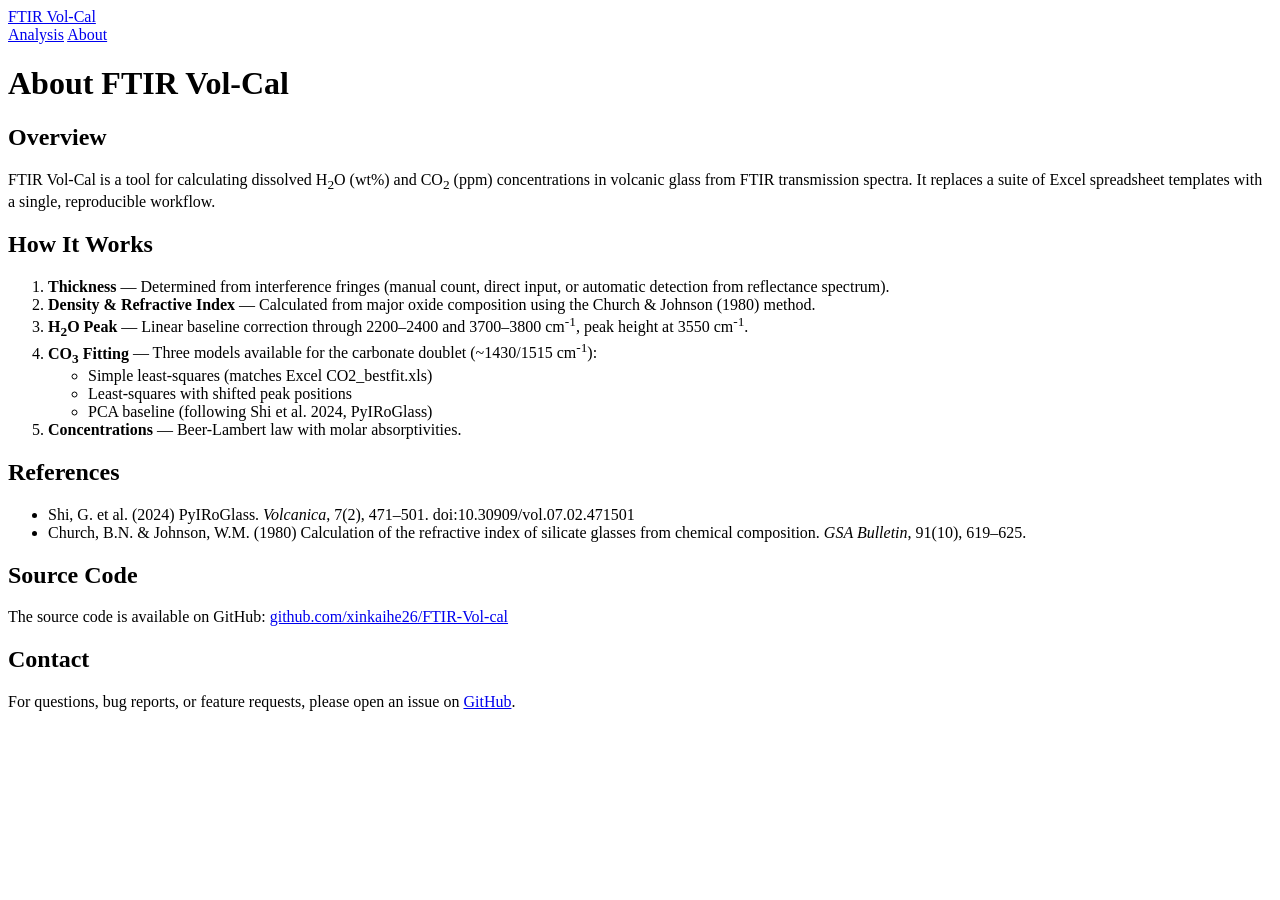
==== web/templates/about.html @ fd3ed7bc "Add interactive CO3/H2O charts, fix CO3 diagnostic background line - Interactive Plotly CO3 chart wi" ====
<!DOCTYPE html>
<html lang="en">
<head>
    <meta charset="UTF-8">
    <meta name="viewport" content="width=device-width, initial-scale=1.0">
    <title>About — FTIR Vol-Cal</title>
    <link rel="stylesheet" href="{{ url_for('static', filename='css/style.css') }}">
</head>
<body>
<nav class="top-nav">
    <div class="nav-inner">
        <a href="/" class="nav-brand">FTIR Vol-Cal</a>
        <div class="nav-links">
            <a href="/" class="nav-link">Analysis</a>
            <a href="/about" class="nav-link active">About</a>
        </div>
    </div>
</nav>

<div class="container">

    <div class="about-page">

        <h1>About FTIR Vol-Cal</h1>

        <section class="about-section">
            <h2>Overview</h2>
            <p>
                FTIR Vol-Cal is a tool for calculating dissolved H<sub>2</sub>O (wt%) and
                CO<sub>2</sub> (ppm) concentrations in volcanic glass from FTIR transmission
                spectra. It replaces a suite of Excel spreadsheet templates with a single,
                reproducible workflow.
            </p>
        </section>

        <section class="about-section">
            <h2>How It Works</h2>
            <ol>
                <li><strong>Thickness</strong> — Determined from interference fringes (manual count,
                    direct input, or automatic detection from reflectance spectrum).</li>
                <li><strong>Density &amp; Refractive Index</strong> — Calculated from major oxide
                    composition using the Church &amp; Johnson (1980) method.</li>
                <li><strong>H<sub>2</sub>O Peak</strong> — Linear baseline correction through
                    2200&ndash;2400 and 3700&ndash;3800 cm<sup>-1</sup>, peak height at 3550 cm<sup>-1</sup>.</li>
                <li><strong>CO<sub>3</sub> Fitting</strong> — Three models available for the
                    carbonate doublet (~1430/1515 cm<sup>-1</sup>):
                    <ul>
                        <li>Simple least-squares (matches Excel CO2_bestfit.xls)</li>
                        <li>Least-squares with shifted peak positions</li>
                        <li>PCA baseline (following Shi et al. 2024, PyIRoGlass)</li>
                    </ul>
                </li>
                <li><strong>Concentrations</strong> — Beer-Lambert law with molar absorptivities.</li>
            </ol>
        </section>

        <section class="about-section">
            <h2>References</h2>
            <ul>
                <li>Shi, G. et al. (2024) PyIRoGlass. <em>Volcanica</em>, 7(2), 471&ndash;501.
                    doi:10.30909/vol.07.02.471501</li>
                <li>Church, B.N. &amp; Johnson, W.M. (1980) Calculation of the refractive index
                    of silicate glasses from chemical composition. <em>GSA Bulletin</em>, 91(10),
                    619&ndash;625.</li>
            </ul>
        </section>

        <section class="about-section">
            <h2>Source Code</h2>
            <p>
                The source code is available on GitHub:
                <a href="https://github.com/xinkaihe26/FTIR-Vol-cal" target="_blank">
                    github.com/xinkaihe26/FTIR-Vol-cal</a>
            </p>
        </section>

        <section class="about-section">
            <h2>Contact</h2>
            <p>
                For questions, bug reports, or feature requests, please open an issue on
                <a href="https://github.com/xinkaihe26/FTIR-Vol-cal/issues" target="_blank">GitHub</a>.
            </p>
        </section>

    </div>

</div>
</body>
</html>
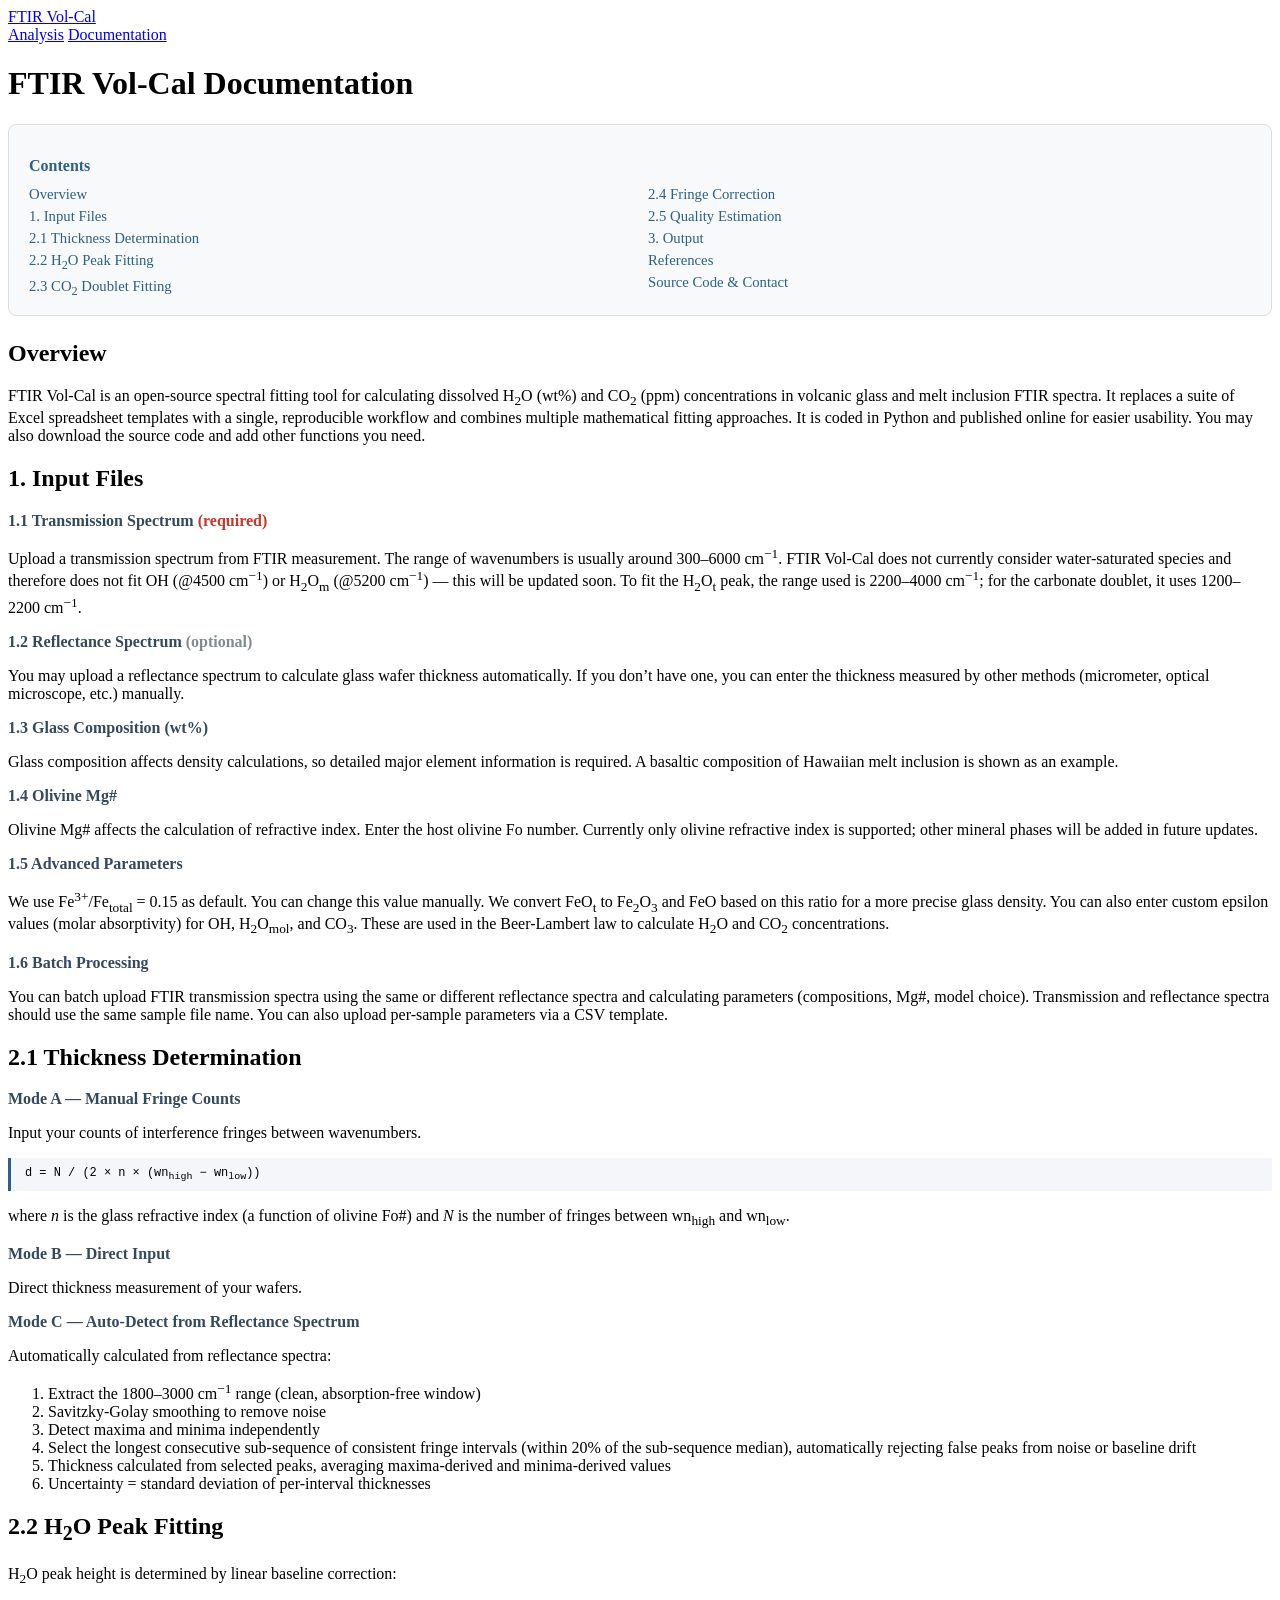
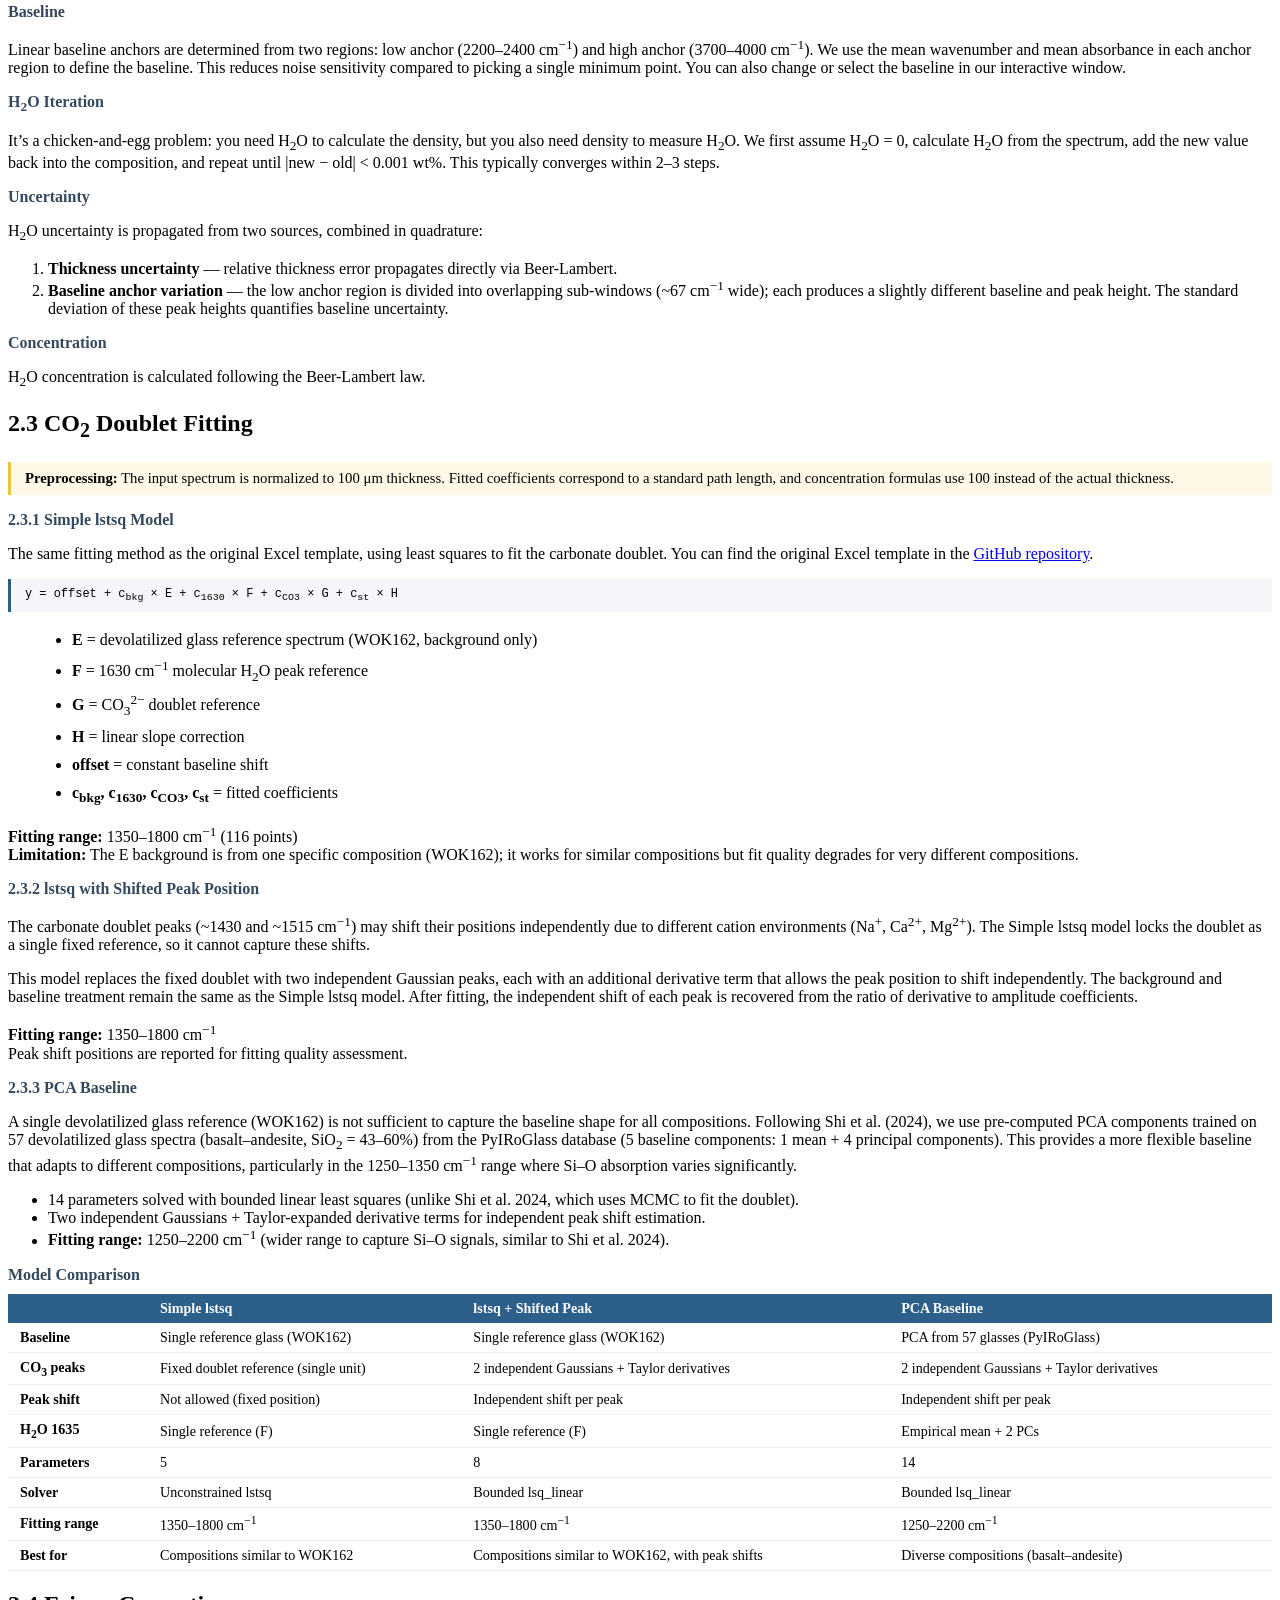
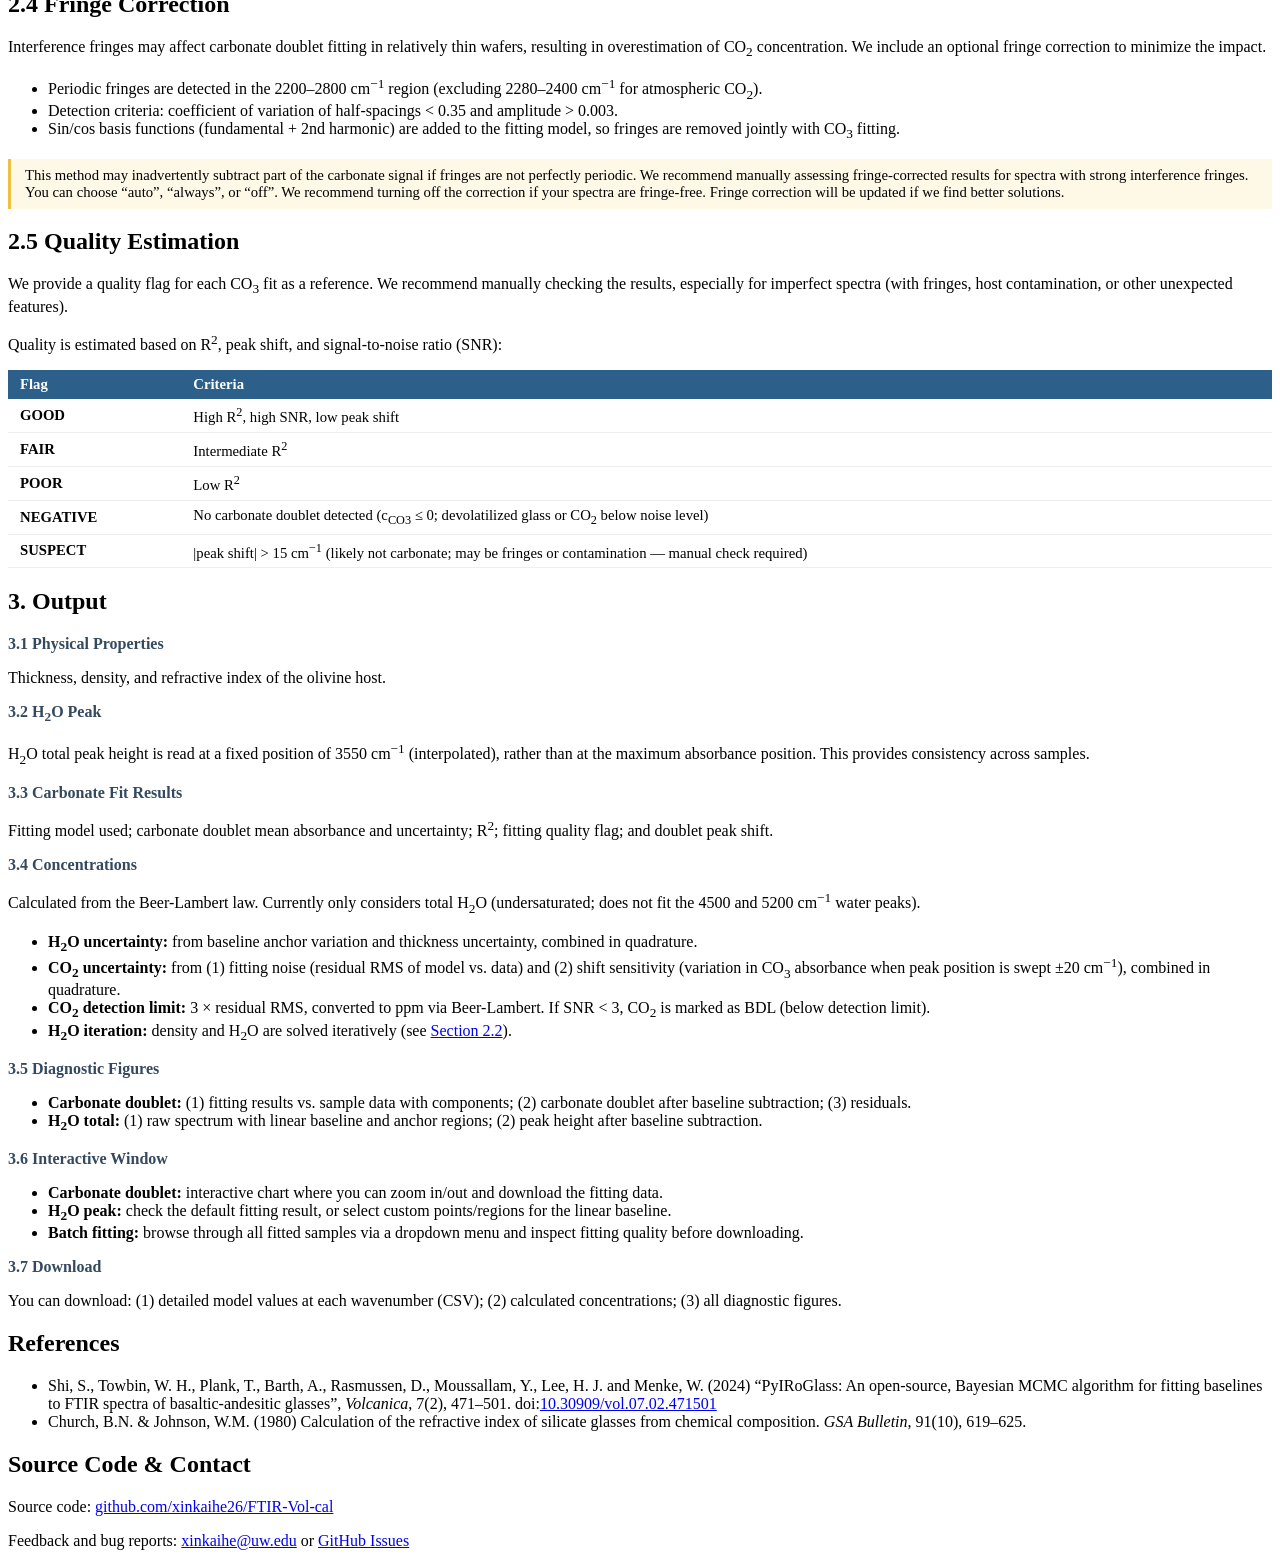
==== commit 06774714: "Add batch viewer, interactive sample browser, and full documentation - Add interactive_batch_viewer(" ====
--- a/web/templates/about.html
+++ b/web/templates/about.html
@@ -3,8 +3,27 @@
 <head>
     <meta charset="UTF-8">
     <meta name="viewport" content="width=device-width, initial-scale=1.0">
-    <title>About — FTIR Vol-Cal</title>
+    <title>Documentation — FTIR Vol-Cal</title>
     <link rel="stylesheet" href="{{ url_for('static', filename='css/style.css') }}">
+    <style>
+        .doc-nav { background:#f8f9fa; border:1px solid #ddd; border-radius:8px; padding:16px 20px; margin-bottom:24px; }
+        .doc-nav h3 { margin-bottom:10px; color:#2c5f8a; font-size:1em; }
+        .doc-nav ul { list-style:none; margin:0; padding:0; columns:2; }
+        .doc-nav li { margin-bottom:4px; }
+        .doc-nav a { color:#2c5f8a; text-decoration:none; font-size:0.92em; }
+        .doc-nav a:hover { text-decoration:underline; }
+        .about-section h3 { font-size:1em; color:#34495e; margin:16px 0 8px; }
+        .about-section h4 { font-size:0.95em; color:#555; margin:12px 0 6px; }
+        .about-section .formula { background:#f4f6f9; border-left:3px solid #2c5f8a; padding:8px 14px; margin:10px 0; font-family:monospace; font-size:0.92em; overflow-x:auto; }
+        .about-section .note { background:#fef9e7; border-left:3px solid #f0c040; padding:8px 14px; margin:10px 0; font-size:0.92em; }
+        .about-section .param-list { margin-left:24px; margin-bottom:10px; }
+        .about-section .param-list li { margin-bottom:4px; line-height:1.5; }
+        .quality-table { width:100%; border-collapse:collapse; margin:10px 0; font-size:0.92em; }
+        .quality-table th { background:#2c5f8a; color:#fff; padding:6px 12px; text-align:left; }
+        .quality-table td { padding:6px 12px; border-bottom:1px solid #eee; }
+        .quality-table tr:hover { background:#f0f4f8; }
+        @media (max-width:640px) { .doc-nav ul { columns:1; } }
+    </style>
 </head>
 <body>
 <nav class="top-nav">
@@ -12,78 +31,444 @@
         <a href="/" class="nav-brand">FTIR Vol-Cal</a>
         <div class="nav-links">
             <a href="/" class="nav-link">Analysis</a>
-            <a href="/about" class="nav-link active">About</a>
+            <a href="/about" class="nav-link active">Documentation</a>
         </div>
     </div>
 </nav>
 
 <div class="container">
-
-    <div class="about-page">
-
-        <h1>About FTIR Vol-Cal</h1>
-
-        <section class="about-section">
-            <h2>Overview</h2>
-            <p>
-                FTIR Vol-Cal is a tool for calculating dissolved H<sub>2</sub>O (wt%) and
-                CO<sub>2</sub> (ppm) concentrations in volcanic glass from FTIR transmission
-                spectra. It replaces a suite of Excel spreadsheet templates with a single,
-                reproducible workflow.
-            </p>
-        </section>
-
-        <section class="about-section">
-            <h2>How It Works</h2>
-            <ol>
-                <li><strong>Thickness</strong> — Determined from interference fringes (manual count,
-                    direct input, or automatic detection from reflectance spectrum).</li>
-                <li><strong>Density &amp; Refractive Index</strong> — Calculated from major oxide
-                    composition using the Church &amp; Johnson (1980) method.</li>
-                <li><strong>H<sub>2</sub>O Peak</strong> — Linear baseline correction through
-                    2200&ndash;2400 and 3700&ndash;3800 cm<sup>-1</sup>, peak height at 3550 cm<sup>-1</sup>.</li>
-                <li><strong>CO<sub>3</sub> Fitting</strong> — Three models available for the
-                    carbonate doublet (~1430/1515 cm<sup>-1</sup>):
-                    <ul>
-                        <li>Simple least-squares (matches Excel CO2_bestfit.xls)</li>
-                        <li>Least-squares with shifted peak positions</li>
-                        <li>PCA baseline (following Shi et al. 2024, PyIRoGlass)</li>
-                    </ul>
-                </li>
-                <li><strong>Concentrations</strong> — Beer-Lambert law with molar absorptivities.</li>
-            </ol>
-        </section>
-
-        <section class="about-section">
-            <h2>References</h2>
-            <ul>
-                <li>Shi, G. et al. (2024) PyIRoGlass. <em>Volcanica</em>, 7(2), 471&ndash;501.
-                    doi:10.30909/vol.07.02.471501</li>
-                <li>Church, B.N. &amp; Johnson, W.M. (1980) Calculation of the refractive index
-                    of silicate glasses from chemical composition. <em>GSA Bulletin</em>, 91(10),
-                    619&ndash;625.</li>
-            </ul>
-        </section>
-
-        <section class="about-section">
-            <h2>Source Code</h2>
-            <p>
-                The source code is available on GitHub:
-                <a href="https://github.com/xinkaihe26/FTIR-Vol-cal" target="_blank">
-                    github.com/xinkaihe26/FTIR-Vol-cal</a>
-            </p>
-        </section>
-
-        <section class="about-section">
-            <h2>Contact</h2>
-            <p>
-                For questions, bug reports, or feature requests, please open an issue on
-                <a href="https://github.com/xinkaihe26/FTIR-Vol-cal/issues" target="_blank">GitHub</a>.
-            </p>
-        </section>
-
+<div class="about-page">
+
+    <h1>FTIR Vol-Cal Documentation</h1>
+
+    <!-- Table of contents -->
+    <div class="doc-nav">
+        <h3>Contents</h3>
+        <ul>
+            <li><a href="#overview">Overview</a></li>
+            <li><a href="#input">1. Input Files</a></li>
+            <li><a href="#thickness">2.1 Thickness Determination</a></li>
+            <li><a href="#h2o">2.2 H<sub>2</sub>O Peak Fitting</a></li>
+            <li><a href="#co2">2.3 CO<sub>2</sub> Doublet Fitting</a></li>
+            <li><a href="#fringe">2.4 Fringe Correction</a></li>
+            <li><a href="#quality">2.5 Quality Estimation</a></li>
+            <li><a href="#output">3. Output</a></li>
+            <li><a href="#references">References</a></li>
+            <li><a href="#source">Source Code &amp; Contact</a></li>
+        </ul>
     </div>
 
+    <!-- ====== Overview ====== -->
+    <section class="about-section" id="overview">
+        <h2>Overview</h2>
+        <p>
+            FTIR Vol-Cal is an open-source spectral fitting tool for calculating dissolved
+            H<sub>2</sub>O (wt%) and CO<sub>2</sub> (ppm) concentrations in volcanic glass
+            and melt inclusion FTIR spectra. It replaces a suite of Excel spreadsheet templates
+            with a single, reproducible workflow and combines multiple mathematical fitting
+            approaches. It is coded in Python and published online for easier usability. You may
+            also download the source code and add other functions you need.
+        </p>
+    </section>
+
+    <!-- ====== 1. Input Files ====== -->
+    <section class="about-section" id="input">
+        <h2>1. Input Files</h2>
+
+        <h3>1.1 Transmission Spectrum <span style="color:#c0392b">(required)</span></h3>
+        <p>
+            Upload a transmission spectrum from FTIR measurement. The range of wavenumbers is
+            usually around 300&ndash;6000 cm<sup>&minus;1</sup>. FTIR Vol-Cal does not currently consider
+            water-saturated species and therefore does not fit OH (@4500 cm<sup>&minus;1</sup>) or
+            H<sub>2</sub>O<sub>m</sub> (@5200 cm<sup>&minus;1</sup>) &mdash; this will be updated soon.
+            To fit the H<sub>2</sub>O<sub>t</sub> peak, the range used is 2200&ndash;4000 cm<sup>&minus;1</sup>;
+            for the carbonate doublet, it uses 1200&ndash;2200 cm<sup>&minus;1</sup>.
+        </p>
+
+        <h3>1.2 Reflectance Spectrum <span style="color:#7f8c8d">(optional)</span></h3>
+        <p>
+            You may upload a reflectance spectrum to calculate glass wafer thickness automatically.
+            If you don&rsquo;t have one, you can enter the thickness measured by other methods
+            (micrometer, optical microscope, etc.) manually.
+        </p>
+
+        <h3>1.3 Glass Composition (wt%)</h3>
+        <p>
+            Glass composition affects density calculations, so detailed major element information
+            is required. A basaltic composition of Hawaiian melt inclusion is shown as an example.
+        </p>
+
+        <h3>1.4 Olivine Mg#</h3>
+        <p>
+            Olivine Mg# affects the calculation of refractive index. Enter the host olivine Fo
+            number. Currently only olivine refractive index is supported; other mineral phases
+            will be added in future updates.
+        </p>
+
+        <h3>1.5 Advanced Parameters</h3>
+        <p>
+            We use Fe<sup>3+</sup>/Fe<sub>total</sub> = 0.15 as default. You can change this value
+            manually. We convert FeO<sub>t</sub> to Fe<sub>2</sub>O<sub>3</sub> and FeO based on this
+            ratio for a more precise glass density. You can also enter custom epsilon values
+            (molar absorptivity) for OH, H<sub>2</sub>O<sub>mol</sub>, and CO<sub>3</sub>. These are
+            used in the Beer-Lambert law to calculate H<sub>2</sub>O and CO<sub>2</sub> concentrations.
+        </p>
+
+        <h3>1.6 Batch Processing</h3>
+        <p>
+            You can batch upload FTIR transmission spectra using the same or different reflectance
+            spectra and calculating parameters (compositions, Mg#, model choice). Transmission and
+            reflectance spectra should use the same sample file name. You can also upload per-sample
+            parameters via a CSV template.
+        </p>
+    </section>
+
+    <!-- ====== 2.1 Thickness ====== -->
+    <section class="about-section" id="thickness">
+        <h2>2.1 Thickness Determination</h2>
+
+        <h3>Mode A &mdash; Manual Fringe Counts</h3>
+        <p>
+            Input your counts of interference fringes between wavenumbers.
+        </p>
+        <div class="formula">d = N / (2 &times; n &times; (wn<sub>high</sub> &minus; wn<sub>low</sub>))</div>
+        <p>
+            where <em>n</em> is the glass refractive index (a function of olivine Fo#) and
+            <em>N</em> is the number of fringes between wn<sub>high</sub> and wn<sub>low</sub>.
+        </p>
+
+        <h3>Mode B &mdash; Direct Input</h3>
+        <p>Direct thickness measurement of your wafers.</p>
+
+        <h3>Mode C &mdash; Auto-Detect from Reflectance Spectrum</h3>
+        <p>Automatically calculated from reflectance spectra:</p>
+        <ol>
+            <li>Extract the 1800&ndash;3000 cm<sup>&minus;1</sup> range (clean, absorption-free window)</li>
+            <li>Savitzky-Golay smoothing to remove noise</li>
+            <li>Detect maxima and minima independently</li>
+            <li>Select the longest consecutive sub-sequence of consistent fringe intervals
+                (within 20% of the sub-sequence median), automatically rejecting false peaks
+                from noise or baseline drift</li>
+            <li>Thickness calculated from selected peaks, averaging maxima-derived and
+                minima-derived values</li>
+            <li>Uncertainty = standard deviation of per-interval thicknesses</li>
+        </ol>
+    </section>
+
+    <!-- ====== 2.2 H2O ====== -->
+    <section class="about-section" id="h2o">
+        <h2>2.2 H<sub>2</sub>O Peak Fitting</h2>
+        <p>H<sub>2</sub>O peak height is determined by linear baseline correction:</p>
+
+        <h3>Baseline</h3>
+        <p>
+            Linear baseline anchors are determined from two regions: low anchor (2200&ndash;2400
+            cm<sup>&minus;1</sup>) and high anchor (3700&ndash;4000 cm<sup>&minus;1</sup>). We use the mean
+            wavenumber and mean absorbance in each anchor region to define the baseline. This
+            reduces noise sensitivity compared to picking a single minimum point. You can also
+            change or select the baseline in our interactive window.
+        </p>
+
+        <h3>H<sub>2</sub>O Iteration</h3>
+        <p>
+            It&rsquo;s a chicken-and-egg problem: you need H<sub>2</sub>O to calculate the density,
+            but you also need density to measure H<sub>2</sub>O. We first assume H<sub>2</sub>O = 0,
+            calculate H<sub>2</sub>O from the spectrum, add the new value back into the composition,
+            and repeat until |new &minus; old| &lt; 0.001 wt%. This typically converges within
+            2&ndash;3 steps.
+        </p>
+
+        <h3>Uncertainty</h3>
+        <p>H<sub>2</sub>O uncertainty is propagated from two sources, combined in quadrature:</p>
+        <ol>
+            <li><strong>Thickness uncertainty</strong> &mdash; relative thickness error propagates
+                directly via Beer-Lambert.</li>
+            <li><strong>Baseline anchor variation</strong> &mdash; the low anchor region is divided
+                into overlapping sub-windows (~67 cm<sup>&minus;1</sup> wide); each produces a slightly
+                different baseline and peak height. The standard deviation of these peak heights
+                quantifies baseline uncertainty.</li>
+        </ol>
+
+        <h3>Concentration</h3>
+        <p>H<sub>2</sub>O concentration is calculated following the Beer-Lambert law.</p>
+    </section>
+
+    <!-- ====== 2.3 CO2 ====== -->
+    <section class="about-section" id="co2">
+        <h2>2.3 CO<sub>2</sub> Doublet Fitting</h2>
+
+        <div class="note">
+            <strong>Preprocessing:</strong> The input spectrum is normalized to 100 &mu;m thickness.
+            Fitted coefficients correspond to a standard path length, and concentration formulas
+            use 100 instead of the actual thickness.
+        </div>
+
+        <h3>2.3.1 Simple lstsq Model</h3>
+        <p>
+            The same fitting method as the original Excel template, using least squares to fit
+            the carbonate doublet. You can find the original Excel template in the
+            <a href="https://github.com/xinkaihe26/FTIR-Vol-cal" target="_blank">GitHub repository</a>.
+        </p>
+        <div class="formula">
+            y = offset + c<sub>bkg</sub> &times; E + c<sub>1630</sub> &times; F +
+            c<sub>CO3</sub> &times; G + c<sub>st</sub> &times; H
+        </div>
+        <ul class="param-list">
+            <li><strong>E</strong> = devolatilized glass reference spectrum (WOK162, background only)</li>
+            <li><strong>F</strong> = 1630 cm<sup>&minus;1</sup> molecular H<sub>2</sub>O peak reference</li>
+            <li><strong>G</strong> = CO<sub>3</sub><sup>2&minus;</sup> doublet reference</li>
+            <li><strong>H</strong> = linear slope correction</li>
+            <li><strong>offset</strong> = constant baseline shift</li>
+            <li><strong>c<sub>bkg</sub>, c<sub>1630</sub>, c<sub>CO3</sub>, c<sub>st</sub></strong> = fitted coefficients</li>
+        </ul>
+        <p>
+            <strong>Fitting range:</strong> 1350&ndash;1800 cm<sup>&minus;1</sup> (116 points)<br>
+            <strong>Limitation:</strong> The E background is from one specific composition (WOK162);
+            it works for similar compositions but fit quality degrades for very different compositions.
+        </p>
+
+        <h3>2.3.2 lstsq with Shifted Peak Position</h3>
+        <p>
+            The carbonate doublet peaks (~1430 and ~1515 cm<sup>&minus;1</sup>) may shift their positions
+            independently due to different cation environments (Na<sup>+</sup>, Ca<sup>2+</sup>,
+            Mg<sup>2+</sup>). The Simple lstsq model locks the doublet as a single fixed reference,
+            so it cannot capture these shifts.
+        </p>
+        <p>
+            This model replaces the fixed doublet with two independent Gaussian peaks, each with an
+            additional derivative term that allows the peak position to shift independently. The
+            background and baseline treatment remain the same as the Simple lstsq model. After
+            fitting, the independent shift of each peak is recovered from the ratio of derivative
+            to amplitude coefficients.
+        </p>
+        <p>
+            <strong>Fitting range:</strong> 1350&ndash;1800 cm<sup>&minus;1</sup><br>
+            Peak shift positions are reported for fitting quality assessment.
+        </p>
+
+        <h3>2.3.3 PCA Baseline</h3>
+        <p>
+            A single devolatilized glass reference (WOK162) is not sufficient to capture the baseline
+            shape for all compositions. Following Shi et al. (2024), we use pre-computed PCA
+            components trained on 57 devolatilized glass spectra (basalt&ndash;andesite,
+            SiO<sub>2</sub> = 43&ndash;60%) from the PyIRoGlass database (5 baseline components:
+            1 mean + 4 principal components). This provides a more flexible baseline that adapts
+            to different compositions, particularly in the 1250&ndash;1350 cm<sup>&minus;1</sup> range
+            where Si&ndash;O absorption varies significantly.
+        </p>
+        <ul>
+            <li>14 parameters solved with bounded linear least squares (unlike Shi et al. 2024,
+                which uses MCMC to fit the doublet).</li>
+            <li>Two independent Gaussians + Taylor-expanded derivative terms for independent
+                peak shift estimation.</li>
+            <li><strong>Fitting range:</strong> 1250&ndash;2200 cm<sup>&minus;1</sup> (wider range to
+                capture Si&ndash;O signals, similar to Shi et al. 2024).</li>
+        </ul>
+
+        <h3>Model Comparison</h3>
+        <table class="quality-table" style="font-size:0.88em;">
+            <thead>
+                <tr>
+                    <th></th>
+                    <th>Simple lstsq</th>
+                    <th>lstsq + Shifted Peak</th>
+                    <th>PCA Baseline</th>
+                </tr>
+            </thead>
+            <tbody>
+                <tr>
+                    <td><strong>Baseline</strong></td>
+                    <td>Single reference glass (WOK162)</td>
+                    <td>Single reference glass (WOK162)</td>
+                    <td>PCA from 57 glasses (PyIRoGlass)</td>
+                </tr>
+                <tr>
+                    <td><strong>CO<sub>3</sub> peaks</strong></td>
+                    <td>Fixed doublet reference (single unit)</td>
+                    <td>2 independent Gaussians + Taylor derivatives</td>
+                    <td>2 independent Gaussians + Taylor derivatives</td>
+                </tr>
+                <tr>
+                    <td><strong>Peak shift</strong></td>
+                    <td>Not allowed (fixed position)</td>
+                    <td>Independent shift per peak</td>
+                    <td>Independent shift per peak</td>
+                </tr>
+                <tr>
+                    <td><strong>H<sub>2</sub>O 1635</strong></td>
+                    <td>Single reference (F)</td>
+                    <td>Single reference (F)</td>
+                    <td>Empirical mean + 2 PCs</td>
+                </tr>
+                <tr>
+                    <td><strong>Parameters</strong></td>
+                    <td>5</td>
+                    <td>8</td>
+                    <td>14</td>
+                </tr>
+                <tr>
+                    <td><strong>Solver</strong></td>
+                    <td>Unconstrained lstsq</td>
+                    <td>Bounded lsq_linear</td>
+                    <td>Bounded lsq_linear</td>
+                </tr>
+                <tr>
+                    <td><strong>Fitting range</strong></td>
+                    <td>1350&ndash;1800 cm<sup>&minus;1</sup></td>
+                    <td>1350&ndash;1800 cm<sup>&minus;1</sup></td>
+                    <td>1250&ndash;2200 cm<sup>&minus;1</sup></td>
+                </tr>
+                <tr>
+                    <td><strong>Best for</strong></td>
+                    <td>Compositions similar to WOK162</td>
+                    <td>Compositions similar to WOK162, with peak shifts</td>
+                    <td>Diverse compositions (basalt&ndash;andesite)</td>
+                </tr>
+            </tbody>
+        </table>
+    </section>
+
+    <!-- ====== 2.4 Fringe ====== -->
+    <section class="about-section" id="fringe">
+        <h2>2.4 Fringe Correction</h2>
+        <p>
+            Interference fringes may affect carbonate doublet fitting in relatively thin wafers,
+            resulting in overestimation of CO<sub>2</sub> concentration. We include an optional
+            fringe correction to minimize the impact.
+        </p>
+        <ul>
+            <li>Periodic fringes are detected in the 2200&ndash;2800 cm<sup>&minus;1</sup> region
+                (excluding 2280&ndash;2400 cm<sup>&minus;1</sup> for atmospheric CO<sub>2</sub>).</li>
+            <li>Detection criteria: coefficient of variation of half-spacings &lt; 0.35 and
+                amplitude &gt; 0.003.</li>
+            <li>Sin/cos basis functions (fundamental + 2nd harmonic) are added to the fitting model,
+                so fringes are removed jointly with CO<sub>3</sub> fitting.</li>
+        </ul>
+        <div class="note">
+            This method may inadvertently subtract part of the carbonate signal if fringes are not
+            perfectly periodic. We recommend manually assessing fringe-corrected results for spectra
+            with strong interference fringes. You can choose &ldquo;auto&rdquo;, &ldquo;always&rdquo;, or
+            &ldquo;off&rdquo;. We recommend turning off the correction if your spectra are fringe-free.
+            Fringe correction will be updated if we find better solutions.
+        </div>
+    </section>
+
+    <!-- ====== 2.5 Quality ====== -->
+    <section class="about-section" id="quality">
+        <h2>2.5 Quality Estimation</h2>
+        <p>
+            We provide a quality flag for each CO<sub>3</sub> fit as a reference. We recommend
+            manually checking the results, especially for imperfect spectra (with fringes, host
+            contamination, or other unexpected features).
+        </p>
+        <p>Quality is estimated based on R<sup>2</sup>, peak shift, and signal-to-noise ratio (SNR):</p>
+        <table class="quality-table">
+            <thead>
+                <tr><th>Flag</th><th>Criteria</th></tr>
+            </thead>
+            <tbody>
+                <tr><td><strong>GOOD</strong></td><td>High R<sup>2</sup>, high SNR, low peak shift</td></tr>
+                <tr><td><strong>FAIR</strong></td><td>Intermediate R<sup>2</sup></td></tr>
+                <tr><td><strong>POOR</strong></td><td>Low R<sup>2</sup></td></tr>
+                <tr><td><strong>NEGATIVE</strong></td><td>No carbonate doublet detected (c<sub>CO3</sub> &le; 0; devolatilized glass or CO<sub>2</sub> below noise level)</td></tr>
+                <tr><td><strong>SUSPECT</strong></td><td>|peak shift| &gt; 15 cm<sup>&minus;1</sup> (likely not carbonate; may be fringes or contamination &mdash; manual check required)</td></tr>
+            </tbody>
+        </table>
+    </section>
+
+    <!-- ====== 3. Output ====== -->
+    <section class="about-section" id="output">
+        <h2>3. Output</h2>
+
+        <h3>3.1 Physical Properties</h3>
+        <p>Thickness, density, and refractive index of the olivine host.</p>
+
+        <h3>3.2 H<sub>2</sub>O Peak</h3>
+        <p>
+            H<sub>2</sub>O total peak height is read at a fixed position of 3550 cm<sup>&minus;1</sup>
+            (interpolated), rather than at the maximum absorbance position. This provides consistency
+            across samples.
+        </p>
+
+        <h3>3.3 Carbonate Fit Results</h3>
+        <p>
+            Fitting model used; carbonate doublet mean absorbance and uncertainty;
+            R<sup>2</sup>; fitting quality flag; and doublet peak shift.
+        </p>
+
+        <h3>3.4 Concentrations</h3>
+        <p>
+            Calculated from the Beer-Lambert law. Currently only considers total H<sub>2</sub>O
+            (undersaturated; does not fit the 4500 and 5200 cm<sup>&minus;1</sup> water peaks).
+        </p>
+        <ul>
+            <li><strong>H<sub>2</sub>O uncertainty:</strong> from baseline anchor variation and
+                thickness uncertainty, combined in quadrature.</li>
+            <li><strong>CO<sub>2</sub> uncertainty:</strong> from (1) fitting noise (residual RMS
+                of model vs. data) and (2) shift sensitivity (variation in CO<sub>3</sub> absorbance
+                when peak position is swept &plusmn;20 cm<sup>&minus;1</sup>), combined in quadrature.</li>
+            <li><strong>CO<sub>2</sub> detection limit:</strong> 3 &times; residual RMS, converted
+                to ppm via Beer-Lambert. If SNR &lt; 3, CO<sub>2</sub> is marked as BDL
+                (below detection limit).</li>
+            <li><strong>H<sub>2</sub>O iteration:</strong> density and H<sub>2</sub>O are solved
+                iteratively (see <a href="#h2o">Section 2.2</a>).</li>
+        </ul>
+
+        <h3>3.5 Diagnostic Figures</h3>
+        <ul>
+            <li><strong>Carbonate doublet:</strong> (1) fitting results vs. sample data with
+                components; (2) carbonate doublet after baseline subtraction; (3) residuals.</li>
+            <li><strong>H<sub>2</sub>O total:</strong> (1) raw spectrum with linear baseline and
+                anchor regions; (2) peak height after baseline subtraction.</li>
+        </ul>
+
+        <h3>3.6 Interactive Window</h3>
+        <ul>
+            <li><strong>Carbonate doublet:</strong> interactive chart where you can zoom in/out
+                and download the fitting data.</li>
+            <li><strong>H<sub>2</sub>O peak:</strong> check the default fitting result, or select
+                custom points/regions for the linear baseline.</li>
+            <li><strong>Batch fitting:</strong> browse through all fitted samples via a dropdown
+                menu and inspect fitting quality before downloading.</li>
+        </ul>
+
+        <h3>3.7 Download</h3>
+        <p>
+            You can download: (1) detailed model values at each wavenumber (CSV);
+            (2) calculated concentrations; (3) all diagnostic figures.
+        </p>
+    </section>
+
+    <!-- ====== References ====== -->
+    <section class="about-section" id="references">
+        <h2>References</h2>
+        <ul>
+            <li>Shi, S., Towbin, W. H., Plank, T., Barth, A., Rasmussen, D., Moussallam, Y.,
+                Lee, H. J. and Menke, W. (2024) &ldquo;PyIRoGlass: An open-source, Bayesian MCMC
+                algorithm for fitting baselines to FTIR spectra of basaltic-andesitic glasses&rdquo;,
+                <em>Volcanica</em>, 7(2), 471&ndash;501.
+                doi:<a href="https://doi.org/10.30909/vol.07.02.471501" target="_blank">10.30909/vol.07.02.471501</a></li>
+            <li>Church, B.N. &amp; Johnson, W.M. (1980) Calculation of the refractive index of
+                silicate glasses from chemical composition. <em>GSA Bulletin</em>, 91(10),
+                619&ndash;625.</li>
+        </ul>
+    </section>
+
+    <!-- ====== Source & Contact ====== -->
+    <section class="about-section" id="source">
+        <h2>Source Code &amp; Contact</h2>
+        <p>
+            Source code:
+            <a href="https://github.com/xinkaihe26/FTIR-Vol-cal" target="_blank">github.com/xinkaihe26/FTIR-Vol-cal</a>
+        </p>
+        <p>
+            Feedback and bug reports:
+            <a href="mailto:xinkaihe@uw.edu">xinkaihe@uw.edu</a> or
+            <a href="https://github.com/xinkaihe26/FTIR-Vol-cal/issues" target="_blank">GitHub Issues</a>
+        </p>
+    </section>
+
+</div>
 </div>
 </body>
 </html>
